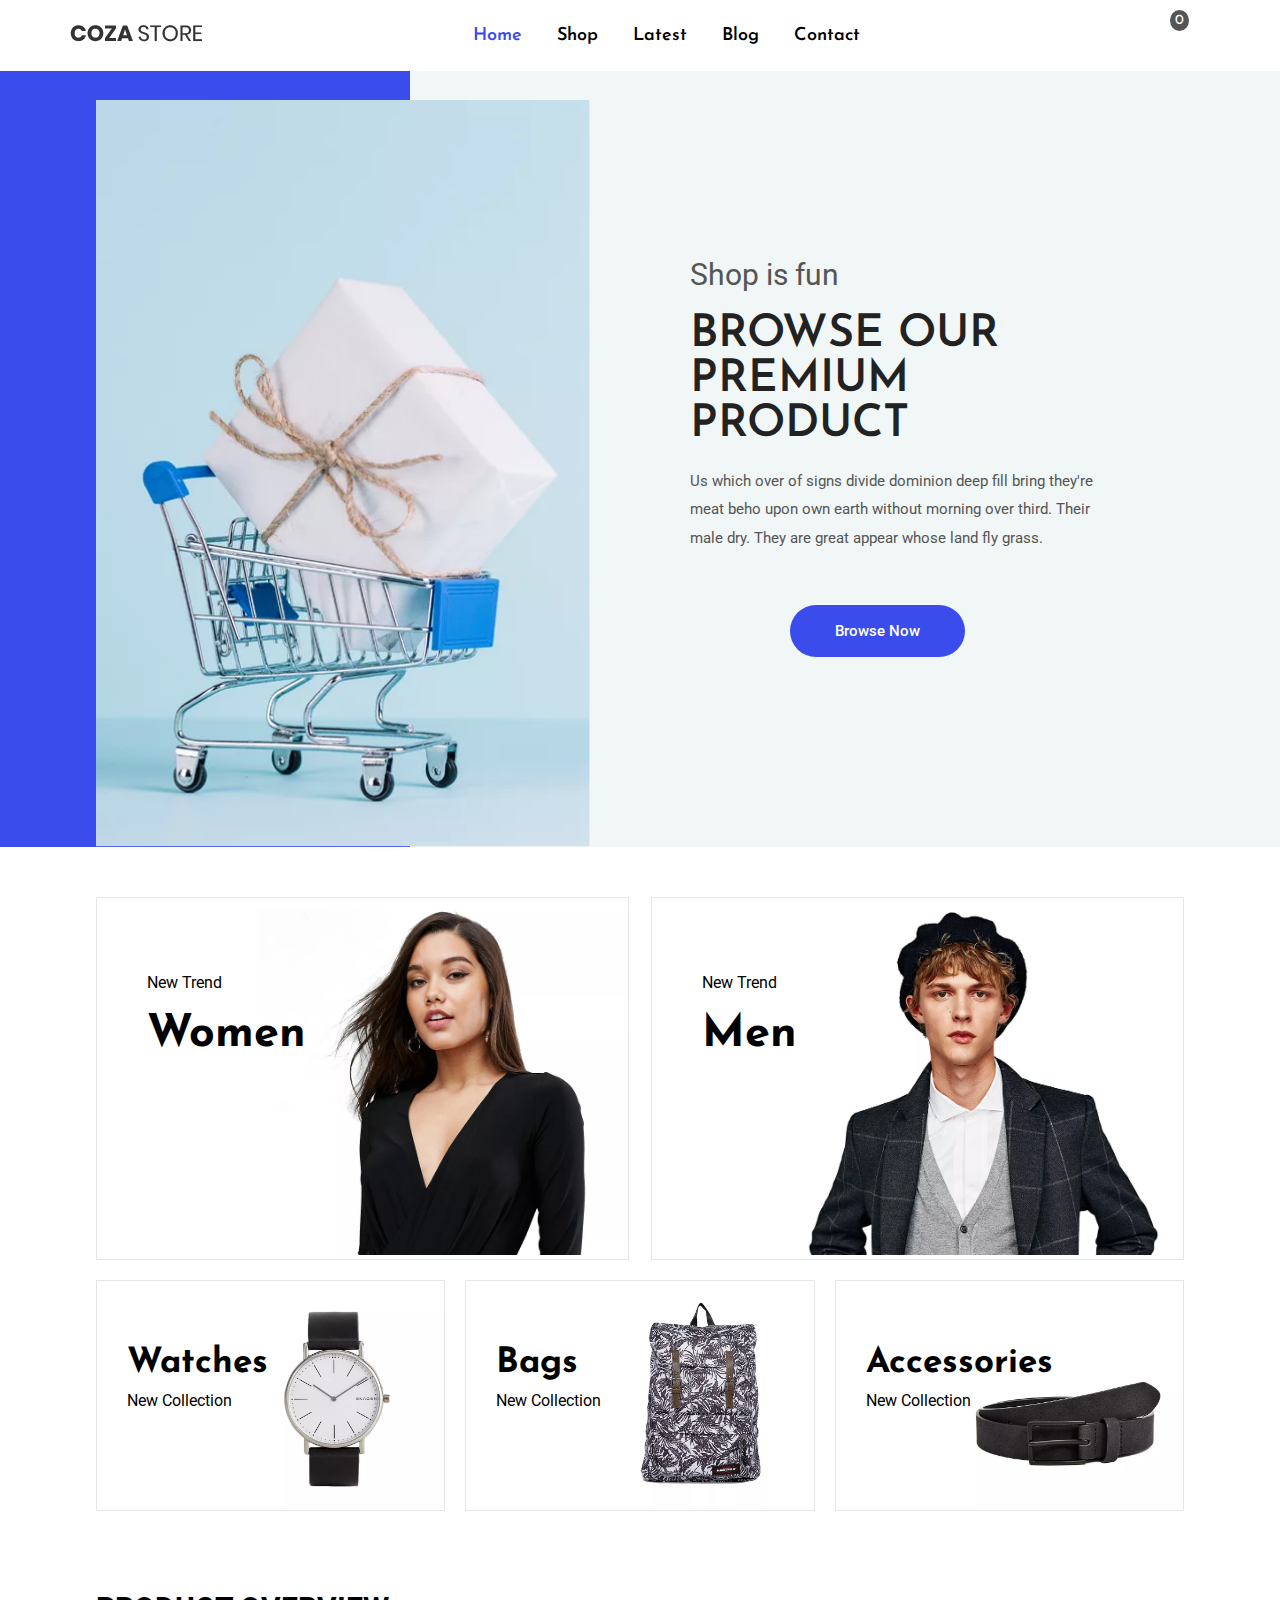
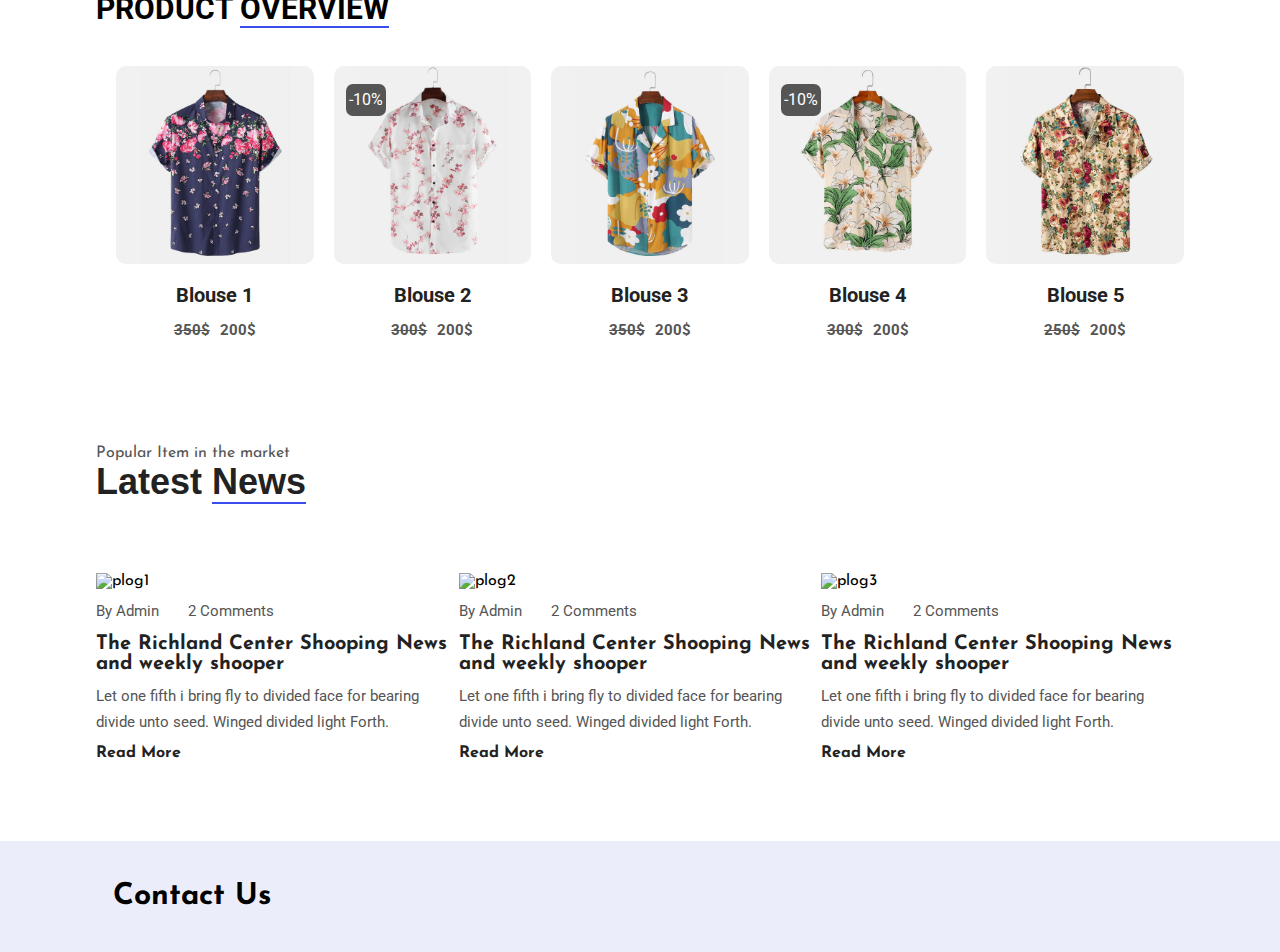
==== index.html @ 4d6a521d "first commit" ====
<!DOCTYPE html>
<html lang="en">

<head>
    <meta charset="UTF-8">
    <meta http-equiv="X-UA-Compatible" content="IE=edge">
    <meta name="viewport" content="width=device-width, initial-scale=1.0">
    <link rel="preconnect" href="https://fonts.googleapis.com">
    <link rel="preconnect" href="https://fonts.gstatic.com" crossorigin>
    <link href="https://fonts.googleapis.com/css2?family=Josefin+Sans:wght@200;300;400;500;600;700&display=swap"
        rel="stylesheet">
    <link rel="preconnect" href="https://fonts.googleapis.com">
    <link rel="preconnect" href="https://fonts.gstatic.com" crossorigin>
    <link href="https://fonts.googleapis.com/css2?family=Roboto:wght@100;300;400;500;700;900&display=swap"
        rel="stylesheet">
    <link rel="stylesheet" href="CSS/style.css">
    <link rel="stylesheet" href="../fontawesome/css/all.css">
    <title>E-Commerce</title>
</head>

<body>
    <nav>
        <a href="#"><img src="Images/logo.png.webp" alt="Logo"></a>
        <ul class="list">
            <li class="list-item"><a href="#">Home</a></li>
            <li class="list-item"><a href="shop.html" target="_blank">Shop</a></li>
            <li class="list-item"><a href="#latest">Latest</a></li>
            <li class="list-item"><a href="#blog">Blog</a></li>
            <li class="list-item"><a href="#Contact">Contact</a></li>
        </ul>
        <div class="icons">
            <a href="#"><i class="fa-solid fa-cart-shopping" title="Cart"></i></a>
            <span id="counter">0</span>
            <a href="signup.html"><i class="fa-solid fa-right-from-bracket" title="Log Out"></i></a>
        </div>
    </nav>
    <header>
        <div class="container">
            <div class="row">
                <img src="Images/hero-banner.png.webp" alt="imge">
                <div class="header-content">
                    <span>Shop is fun</span>
                    <h1>BROWSE OUR PREMIUM PRODUCT</h1>
                    <p>Us which over of signs divide dominion deep fill bring they're meat beho upon own earth without
                        morning over third. Their male dry. They are great appear whose land fly grass.</p>
                    <a href="shop.html" target="_blank" class="btn">Browse Now</a>
                </div>
            </div>
        </div>
    </header>
    <section class="trend">
        <div class="container">
            <div class="row">
                <div class="new-trend">
                    <img src="Images/woman.jpg.webp" alt="Women Image">
                    <div class="new-trend-content">
                        <span>New Trend</span>
                        <h2>Women</h2>
                    </div>
                    <div class="b-trend-content">
                        <a href="productP4.html" target="_blank">SHOP NOW</a>
                    </div>
                </div>
                <div class="new-trend">
                    <img src="Images/man.jpg.webp" alt="Men Image">
                    <div class="new-trend-content">
                        <span>New Trend</span>
                        <h2>Men</h2>
                    </div>
                    <div class="b-trend-content">
                        <a href="productP.html" target="_blank">SHOP NOW</a>
                    </div>
                </div>
            </div>
            <div class="row">
                <div class="new-trend trend-p2">
                    <img src="Images/watch.jpg.webp" alt="Men Watch">
                    <div class="new-trend-content">
                        <h2>Watches</h2>
                        <span>New Collection</span>
                    </div>
                    <div class="b-trend-content">
                        <a href="shop.html" target="_blank">SHOP NOW</a>
                    </div>
                </div>
                <div class="new-trend trend-p2">
                    <img src="Images/bag.jpg.webp" alt="Bag">
                    <div class="new-trend-content">
                        <h2>Bags</h2>
                        <span>New Collection</span>
                    </div>
                    <div class="b-trend-content">
                        <a href="shop.html" target="_blank">SHOP NOW</a>
                    </div>
                </div>
                <div class="new-trend trend-p2">
                    <img src="Images/accessory.jpg.webp" alt="Men Accessories">
                    <div class="new-trend-content">
                        <h2>Accessories</h2>
                        <span>New Collection</span>
                    </div>
                    <div class="b-trend-content">
                        <a href="shop.html" target="_blank">SHOP NOW</a>
                    </div>
                </div>
            </div>
        </div>
    </section>
    <section class="PRODUCT-OVERVIEW" id="latest">
        <div class="container">
            <h2>PRODUCT <span class="overview"> OVERVIEW</span></h2>
            <div class="row">
                <div class="product">
                    <img src="Images/f5.jpg" alt="beauty">
                    <div class="product-detailes">
                        <h4><a href="productP2.html" target="_blank">Blouse 1</a></h4>
                        <h5><span class="price">350$</span>200$</h5>
                        <div class="product-rate">
                            <i class="fa-solid fa-star"></i>
                            <i class="fa-solid fa-star"></i>
                            <i class="fa-solid fa-star"></i>
                            <i class="fa-solid fa-star"></i>
                            <i class="fa-solid fa-star-half-stroke"></i>
                            <span id="add"><a><i class="fa-solid fa-cart-plus"></i></a></span>
                        </div>
                    </div>
                </div>
                <div class="product">
                    <img src="Images/f4.jpg" alt="beauty">
                    <div class="product-detailes">
                        <h4><a href="productP2.html" target="_blank">Blouse 2</a></h4>
                        <h5><span class="price">300$</span>200$</h5>
                        <div class="product-rate">
                            <i class="fa-solid fa-star"></i>
                            <i class="fa-solid fa-star"></i>
                            <i class="fa-solid fa-star"></i>
                            <i class="fa-solid fa-star-half-stroke"></i>
                            <span id="add1"><a><i class="fa-solid fa-cart-plus"></i></a></span>
                        </div>
                    </div>
                </div>
                <div class="product">
                    <img src="Images/f1.jpg" alt="beauty">
                    <div class="product-detailes">
                        <h4><a href="productP2.html" target="_blank">Blouse 3</a></h4>
                        <h5><span class="price">350$</span>200$</h5>
                        <div class="product-rate">
                            <i class="fa-solid fa-star"></i>
                            <i class="fa-solid fa-star"></i>
                            <i class="fa-solid fa-star"></i>
                            <i class="fa-solid fa-star"></i>
                            <span id="add2"><a><i class="fa-solid fa-cart-plus"></i></a></span>
                        </div>
                    </div>
                </div>
                <div class="product">
                    <img src="Images/f2.jpg" alt="beauty">
                    <div class="product-detailes">
                        <h4><a href="productP2.html" target="_blank">Blouse 4</a></h4>
                        <h5><span class="price">300$</span>200$</h5>
                        <div class="product-rate">
                            <i class="fa-solid fa-star"></i>
                            <i class="fa-solid fa-star"></i>
                            <i class="fa-solid fa-star"></i>
                            <i class="fa-solid fa-star-half-stroke"></i>
                            <span id="add3"><a><i class="fa-solid fa-cart-plus"></i></a></span>
                        </div>
                    </div>
                </div>
                <div class="product">
                    <img src="Images/f3.jpg" alt="beauty">
                    <div class="product-detailes">
                        <h4> <a href="productP2.html" target="_blank">Blouse 5</a></h4>
                        <h5><span class="price">250$</span>200$</h5>
                        <div class="product-rate">
                            <i class="fa-solid fa-star"></i>
                            <i class="fa-solid fa-star"></i>
                            <i class="fa-solid fa-star"></i>
                            <i class="fa-solid fa-star"></i>
                            <i class="fa-solid fa-star-half-stroke"></i>
                            <span id="add4"><a><i class="fa-solid fa-cart-plus"></i></a></span>
                        </div>
                    </div>
                </div>
            </div>
        </div>
    </section>
    <section class="news" id="blog">
        <div class="container">
            <p>Popular Item in the market</p>
            <h2>Latest <span>News</span></h2>
            <div class="row">
                <div class="news-info">
                    <img src="https://preview.colorlib.com/theme/aroma/img/blog/blog1.png" alt="plog1">
                    <div class="info-detailes">
                        <p>By Admin <span><i class="fa-regular fa-comment-dots"></i></span>2 Comments </p>
                        <a href="#" class="details">The Richland Center Shooping News and weekly shooper</a>
                        <p>Let one fifth i bring fly to divided face for bearing divide unto seed. Winged divided light
                            Forth.</p>
                        <a href="#">Read More</a>
                        <a href="#" class="news-arrow"><i class="fa-solid fa-arrow-right"></i></a>
                    </div>
                </div>
                <div class="news-info">
                    <img src="https://preview.colorlib.com/theme/aroma/img/blog/blog2.png" alt="plog2">
                    <div class="info-detailes">
                        <p>By Admin <span><i class="fa-regular fa-comment-dots"></i></span>2 Comments </p>
                        <a href="#" class="details">The Richland Center Shooping News and weekly shooper</a>
                        <p>Let one fifth i bring fly to divided face for bearing divide unto seed. Winged divided light
                            Forth.</p>
                        <a href="#">Read More</a>
                        <a href="#" class="news-arrow"><i class="fa-solid fa-arrow-right"></i></a>
                    </div>
                </div>
                <div class="news-info">
                    <img src="https://preview.colorlib.com/theme/aroma/img/blog/blog3.png" alt="plog3">
                    <div class="info-detailes">
                        <p>By Admin <span><i class="fa-regular fa-comment-dots"></i></span>2 Comments </p>
                        <a href="#" class="details">The Richland Center Shooping News and weekly shooper</a>
                        <p>Let one fifth i bring fly to divided face for bearing divide unto seed. Winged divided light
                            Forth.</p>
                        <a href="#">Read More</a>
                        <a href="#" class="news-arrow"><i class="fa-solid fa-arrow-right"></i></a>
                    </div>
                </div>
            </div>
        </div>
    </section>
    <footer id="Contact">
        <div class="container">
            <div class="row">
                <h2>Contact Us</h2>
                <div class="social">
                    <a href="#"><i class="fa-brands fa-facebook"></i></a>
                    <a href="#"><i class="fa-brands fa-instagram"></i></a>
                    <a href="#"><i class="fa-brands fa-linkedin"></i></a>
                </div>
            </div>
        </div>
    </footer>
    <script>
    //Counter
        let count = 0;
        const counter = document.getElementById('counter');
        document.getElementById('add').addEventListener('click', event => {
            count++;
            counter.innerText = count;
        });
        document.getElementById('add1').addEventListener('click', event => {
            count++;
            counter.innerText = count;
        });
        document.getElementById('add2').addEventListener('click', event => {
            count++;
            counter.innerText = count;
        });
        document.getElementById('add3').addEventListener('click', event => {
            count++;
            counter.innerText = count;
        });
        document.getElementById('add4').addEventListener('click', event => {
            count++;
            counter.innerText = count;
        });
    </script>
</body>

</html>
---- CSS/style.css ----
*,
*::after,
*::before {
    padding: 0;
    margin: 0;
    box-sizing: border-box;
}

body {
    font-family: 'Josefin Sans', sans-serif;
    /*font-family: 'Roboto', sans-serif; */
}

.container {
    width: 85%;
    margin: auto;
}

.row {
    display: flex;
    justify-content: space-between;
    align-items: flex-start;
}

ul {
    list-style: none;
    display: flex;
    gap: 35px;
}

a {
    text-decoration: none;
}

:root {
    --fColor: #7f8bdf;
    --sColor: #384aeb;
    --firstColor: #555555;
    --secondColor: #222;
    --bColor: #3A4CEB;
    --b2Color: #f1f6f7;
}

/* ======================================Nav========================================== */
nav {
    display: flex;
    justify-content: space-between;
    align-items: center;
    width: 100%;
    background-color: white;
    padding: 25px 70px;
    position: fixed;
    z-index: 11111;
}

nav .list {
    font-size: 18px;
    font-weight: 600;
}

nav .list .list-item a {
    color: black;
}

nav .list .list-item a:hover {
    color: var(--sColor);
}

nav .list .list-item:nth-child(1) a {
    color: var(--sColor);
}

nav .icons a {
    margin-left: 40px;
    color: black;
    font-size: 18px;
}

nav .icons a:nth-child(1) {
    position: relative;
}

nav .icons a:hover {
    color: var(--sColor);
}

#counter {
    position: absolute;
    top: 10px;
    background-color: var(--firstColor);
    color: #fff;
    font-size: 14px;
    padding: 3px 5px;
    border-radius: 50%;
    -webkit-border-radius: 50%;
    -moz-border-radius: 50%;
    -ms-border-radius: 50%;
    -o-border-radius: 50%;
}

/* ============================Header=========================================== */
header {
    background: linear-gradient(to right,
            var(--bColor) 32%,
            var(--bColor) 0%,
            var(--b2Color) 0%,
            var(--b2Color)70%);
}

header .row {
    align-items: center;
}

header img {
    padding-top: 100px;
    width: 50%;
}

header .header-content {
    width: 50%;
    padding-top: 50px;
    margin-left: 100px;
}

header .header-content span {
    font-size: 30px;
    color: var(--firstColor);
    font-family: 'Roboto', sans-serif;
}

header .header-content h1 {
    font-size: 45px;
    margin-bottom: 20px;
    width: 90%;
    font-weight: 600;
    color: var(--secondColor);
    margin-top: 20px;
}

header .header-content p {
    color: var(--firstColor);
    font-family: 'Roboto', sans-serif;
    line-height: 1.9;
    margin-bottom: 70px;
    font-size: 15px;
    width: 85%;
}

.btn {
    border: none;
    outline: none;
    background-color: var(--bColor);
    font-family: 'Roboto', sans-serif;
    color: white;
    padding: 17px 45px;
    font-weight: 500;
    font-size: 15px;
    border-radius: 30px;
    transition: 0.3s all ease-in;
    margin-left: 100px;
}

.btn:hover {
    background-color: transparent;
    border: 1px solid var(--sColor);
    color: var(--secondColor);
}

/* ================================Trend Section====================================== */
.trend {
    margin-top: 50px;
}

.trend .row {
    align-items: center;
    margin-bottom: 20px;
}

.trend .new-trend img {
    height: 100%;
    width: 100%;
}

.trend .new-trend {
    border: 1px solid #E6E6E6;
    width: 49%;
    position: relative;
}

.trend .new-trend::before {
    content: "";
    top: 0;
    left: 0;
    bottom: 0;
    right: 0;
    width: 0;
    height: 100%;
    position: absolute;
}

.trend .new-trend:hover::before {
    width: 100%;
    background: #384aeb34;
}

.trend .new-trend .new-trend-content {
    position: absolute;
    top: 75px;
    left: 50px;
}

.trend .new-trend .new-trend-content span {
    font-family: 'Roboto', sans-serif;
}

.trend .new-trend .new-trend-content h2 {
    font-size: 45px;
    margin-top: 20px;
}

.trend .new-trend .b-trend-content a {
    position: absolute;
    font-family: 'Roboto', sans-serif;
    bottom: 20px;
    left: 30px;
    color: black;
    font-weight: 500;
    font-size: 18px;
    border-bottom: 1px solid var(--bColor);
    padding: 10px;
    visibility: hidden;
    transition: .4s all ease-in;
    -webkit-transition: .4s all ease-in;
    -moz-transition: .4s all ease-in;
    -ms-transition: .4s all ease-in;
    -o-transition: .4s all ease-in;
}

.trend .new-trend:hover .b-trend-content a {
    visibility: visible;
    transform: translateX(10px);
    -webkit-transform: translateX(10px);
    -moz-transform: translateX(10px);
    -ms-transform: translateX(10px);
    -o-transform: translateX(10px);
}

.trend .trend-p2:nth-child(2) {
    margin-left: 20px;
    margin-right: 20px;
}

.trend .trend-p2 .new-trend-content {
    top: 45px;
    left: 30px;
}

.trend .trend-p2 .new-trend-content h2 {
    font-size: 35px;
    margin-bottom: 10px;
}

/* ========================================PRODUCT-OVERVIEW========================== */
.PRODUCT-OVERVIEW {
    margin-top: 80px;
}

.PRODUCT-OVERVIEW .row {
    margin-bottom: 100px;
}

.PRODUCT-OVERVIEW h2 {
    font-size: 30px;
    font-family: 'Roboto', sans-serif;
    margin-bottom: 40px;
}

.PRODUCT-OVERVIEW .overview {
    border-bottom: 2px solid var(--bColor);
}

.PRODUCT-OVERVIEW img {
    width: 100%;
    height: 100%;
    border-radius: 10px;
    transition: 0.3s all ease-in;
    -webkit-transition: 0.3s all ease-in;
    -moz-transition: 0.3s all ease-in;
    -ms-transition: 0.3s all ease-in;
    -o-transition: 0.3s all ease-in;
}

.PRODUCT-OVERVIEW .product {
    margin-left: 20px;
    text-align: center;
    font-family: 'Roboto', sans-serif;
    line-height: 2;
    position: relative;
    overflow: hidden;
}

.PRODUCT-OVERVIEW .product:nth-child(2)::after,
.PRODUCT-OVERVIEW .product:nth-child(4)::after {
    content: '-10%';
    position: absolute;
    top: 0px;
    left: 12px;
    top: 18px;
    background-color: var(--firstColor);
    color: white;
    padding: 0px 3px;
    border-radius: 7px;
    -webkit-border-radius: 7px;
    -moz-border-radius: 7px;
    -ms-border-radius: 7px;
    -o-border-radius: 7px;
}

.PRODUCT-OVERVIEW .product:hover img {
    transform: scale(1.1);
    -webkit-transform: scale(1.1);
    -moz-transform: scale(1.1);
    -ms-transform: scale(1.1);
    -o-transform: scale(1.1);
}

.PRODUCT-OVERVIEW .product .product-rate {
    position: absolute;
    bottom: 100px;
    left: 20px;
    color: gold;
    visibility: hidden;
    transition: .6s all ease-in;
    -webkit-transition: .6s all ease-in;
    -moz-transition: .6s all ease-in;
    -ms-transition: .6s all ease-in;
    -o-transition: .6s all ease-in;
}

.PRODUCT-OVERVIEW .product:hover .product-rate {
    visibility: visible;
    transform: translateX(5px);
    -webkit-transform: translateX(5px);
    -moz-transform: translateX(5px);
    -ms-transform: translateX(5px);
    -o-transform: translateX(5px);
}

.PRODUCT-OVERVIEW .product .product-rate span a {
    color: var(--secondColor);
    margin-left: 38px;
    font-size: 17px;
    color: var(--secondColor);
}

.PRODUCT-OVERVIEW .product .product-rate span a:hover {
    color: var(--sColor);
}

.PRODUCT-OVERVIEW .product .product-detailes h4 a {
    font-size: 20px;
    color: var(--secondColor);
}

.PRODUCT-OVERVIEW .product .product-detailes h5 {
    font-size: 15px;
    color: var(--firstColor);
}

.PRODUCT-OVERVIEW .product .product-detailes h5 .price {
    text-decoration: line-through;
    margin-right: 10px;
}

.PRODUCT-OVERVIEW .product:hover .product-detailes h5 {
    color: var(--sColor);
}

/* =======================================Single Product Page============================= */
.product-page .row {
    align-items: flex-start;
    justify-content: center;
}

.product-page {
    margin-top: 20px;
    line-height: 2.1;
}

.product-page .btn {
    padding: 8px 20px;
    margin-left: 10px;
}

.product-page .img-product img {
    height: 100%;
    width: 100%;
}

.product-page .img-product .small-products-image {
    margin-left: 5px;
}

.product-page .img-product .small-products-image img {
    height: 100%;
    width: 100%;
}

.product-page .product-info {
    /* margin-left: 100px; */
    padding: 20px;
    width: 40%;
}

.product-page .product-info .t-shirt {
    color: var(--sColor);
    font-size: inherit;
}

.product-page .product-info p {
    color: var(--firstColor);
}

.product-page .product-info h1 {
    font-size: 45px;
}

.product-page .product-info h4 {
    font-size: 20px;
    color: var(--firstColor);
    font-family: 'Roboto', sans-serif;
    margin-bottom: 10px;
}

.product-page .product-info .size {
    display: block;
    margin-bottom: 20px;
    padding: 5px 15px;
    border: none;
    outline: none;
    border: 1px solid #d9d6d6;
    border-radius: 5px;
    -webkit-border-radius: 5px;
    -moz-border-radius: 5px;
    -ms-border-radius: 5px;
    -o-border-radius: 5px;
}

.product-page .product-info input {
    padding: 7px 10px;
    border: none;
    outline: none;
    border: 1px solid #d9d6d6;
    border-radius: 7px;
    -webkit-border-radius: 7px;
    -moz-border-radius: 7px;
    -ms-border-radius: 7px;
    -o-border-radius: 7px;
    margin-bottom: 25px;
}

.product-page .product-info .info {
    width: 80%;

}

.product-page .product-info .info h3 {
    font-family: inherit;
    font-size: 30px;
    margin-bottom: 10px;
}

.product-page .product-info .info h3 span {
    border-bottom: 2px solid var(--sColor);
}

.product-page .product-info .info p {
    font-family: 'Roboto', sans-serif;
    color: var(--firstColor);
    line-height: 2;
}

/*========================================= Blog================================= */
.news {
    margin-top: 100px;
    margin-bottom: 80px;
}

.news p {
    color: var(--firstColor);
}

.news h2 {
    font-size: 36px;
    font-weight: 600;
    color: #222222;
    font-family: 'Oswald', sans-serif;
    margin-bottom: 70px;
}

.news span {
    border-bottom: 2px solid var(--bColor);
}

.news .news-info .info-detailes p {
    color: var(--firstColor);
    margin-bottom: 10px;
    margin-top: 10px;
    line-height: 1.7;
    font-size: 15px;
    font-family: 'Roboto', sans-serif;
}

.news .news-info .info-detailes span {
    padding-left: 20px;
    padding-right: 5px;
    border: none;
}

.news .news-info .info-detailes .details {
    font-size: 20px;
    color: var(--secondColor);
    font-weight: bold;
}

.news .news-info .info-detailes a {
    color: var(--secondColor);
    font-weight: 500;
    font-weight: bold;
}

.news .news-info .info-detailes .news-arrow {
    color: var(--firstColor);
    margin-left: 15px;
    transition: .4s all ease-in;
    -webkit-transition: .4s all ease-in;
    -moz-transition: .4s all ease-in;
    -ms-transition: .4s all ease-in;
    -o-transition: .4s all ease-in;
}

.news .news-info:hover .info-detailes a {
    color: var(--bColor);
}

.news .news-info:hover .info-detailes .news-arrow {
    margin-left: 20px;
}

footer {
    background-color: #7f8adf28;
    padding: 40px 20px;
}

footer .row {
    align-items: center;
}

footer h2 {
    font-size: 30px;
}

footer .social a i {
    color: var(--secondColor);
    margin-left: 20px;
    font-size: 23px;
    transition: .4s all ease-in;
    -webkit-transition: .4s all ease-in;
    -moz-transition: .4s all ease-in;
    -ms-transition: .4s all ease-in;
    -o-transition: .4s all ease-in;
}

footer .social i:hover {
    transform: rotateY(180deg);
    -webkit-transform: rotateY(180deg);
    -moz-transform: rotateY(180deg);
    -ms-transform: rotateY(180deg);
    -o-transform: rotateY(180deg);
    color: var(--sColor);
}

/* ======================================Login========================================== */
.login-container {
    background: url('https://startuppakistan.com.pk/wp-content/uploads/2021/04/c-users-dell-pictures-1_swfb1o_k1lgprn-xruzq8w-jp.jpeg');
    background-size: cover;
    background-position: center;
    background-repeat: no-repeat;
    position: relative;
    width: 100%;
    height: 100vh;
}

.login-container::after {
    content: '';
    position: absolute;
    top: 0;
    bottom: 0;
    left: 0;
    right: 0;
    background-color: #384aeb1c;
    z-index: 1;
}

.form-box {
    position: absolute;
    width: 50%;
    max-width: 450px;
    left: 50%;
    top: 50%;
    transform: translate(-50%, -50%);
    background-color: white;
    /* box-shadow: 7px 7px rgba(204, 204, 204, 0.751); */
    padding: 50px 60px 70px;
    text-align: center;
    border-radius: 5px;
    -webkit-border-radius: 5px;
    -moz-border-radius: 5px;
    -ms-border-radius: 5px;
    -o-border-radius: 5px;
    z-index: 2;
}

.form-box h1 {
    font-size: 30px;
    color: var(--bColor);
    margin-bottom: 30px;
    position: relative;
}

.form-box h1::after {
    content: '';
    position: absolute;
    width: 40px;
    height: 4px;
    border-radius: 3px;
    -webkit-border-radius: 3px;
    -moz-border-radius: 3px;
    -ms-border-radius: 3px;
    -o-border-radius: 3px;
    bottom: -12px;
    left: 45%;
    background-color: var(--secondColor);
}

.form-box .form-box1 {
    display: flex;
    align-items: center;
    margin: 15px 0;
    background-color: rgb(236, 234, 234);
    border-radius: 10px;
    -webkit-border-radius: 10px;
    -moz-border-radius: 10px;
    -ms-border-radius: 10px;
    -o-border-radius: 10px;
    max-height: 65px;
    transition: max-height 0.5s;
    -webkit-transition: max-height 0.5s;
    -moz-transition: max-height 0.5s;
    -ms-transition: max-height 0.5s;
    -o-transition: max-height 0.5s;
    overflow: hidden;
}

.form-box .form-box1 i {
    margin-left: 20px;
    color: var(--secondColor);
}

input {
    width: 100%;
    border: 0;
    outline: 0;
    padding: 15px;
    background: transparent;
    padding: 18px 15px;
}

.btn-feild {
    width: 100%;
    display: flex;
    justify-content: space-between;
    margin-top: 30px;
}

.btn-feild button ,
.btn-feild a
{
    padding: 10px 50px;
    border: none;
    outline: none;
    border-radius:20px ;
    -webkit-border-radius:20px ;
    -moz-border-radius:20px ;
    -ms-border-radius:20px ;
    -o-border-radius:20px ;
    background-color: var(--bColor);
    color: white;
    font-size: 15px;
    font-weight: 600;
    cursor: pointer;
}
.btn-feild .disable-btn{
    background-color: #eaeaea;
    color: #555;
}
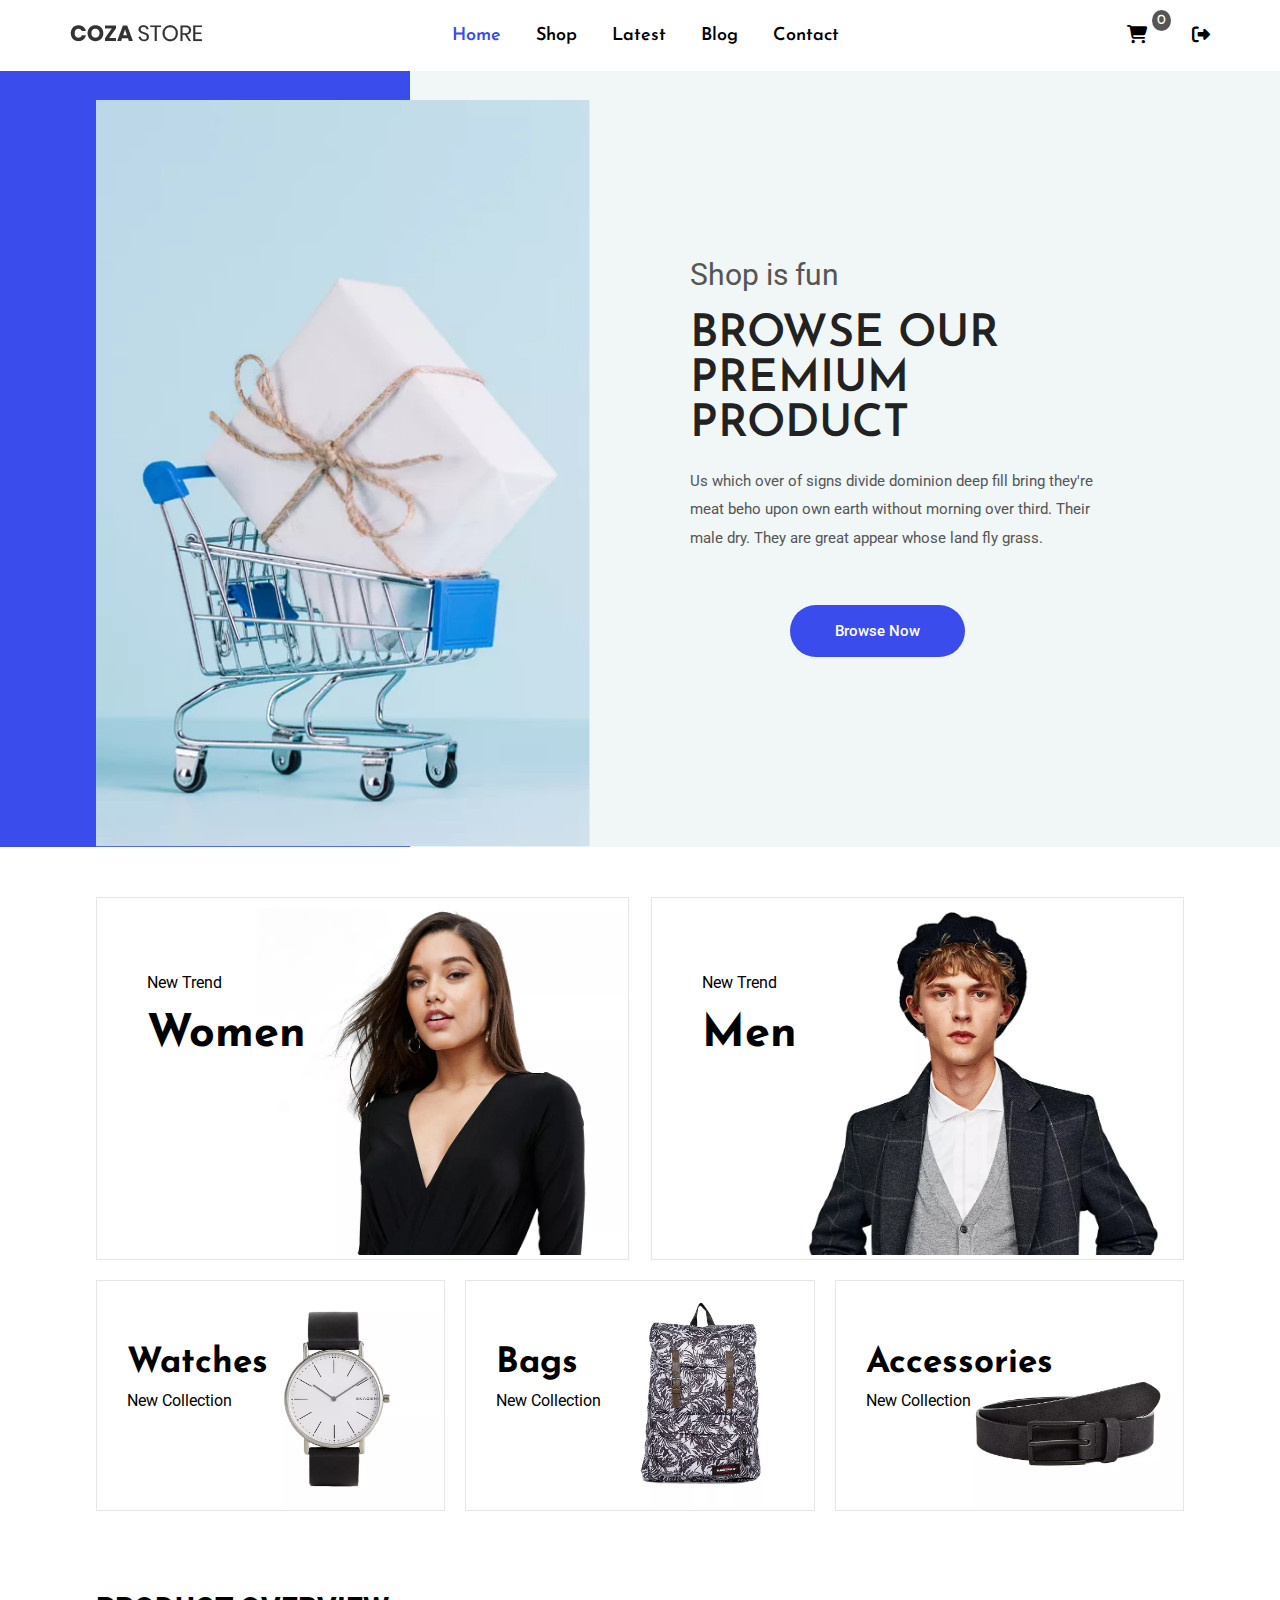
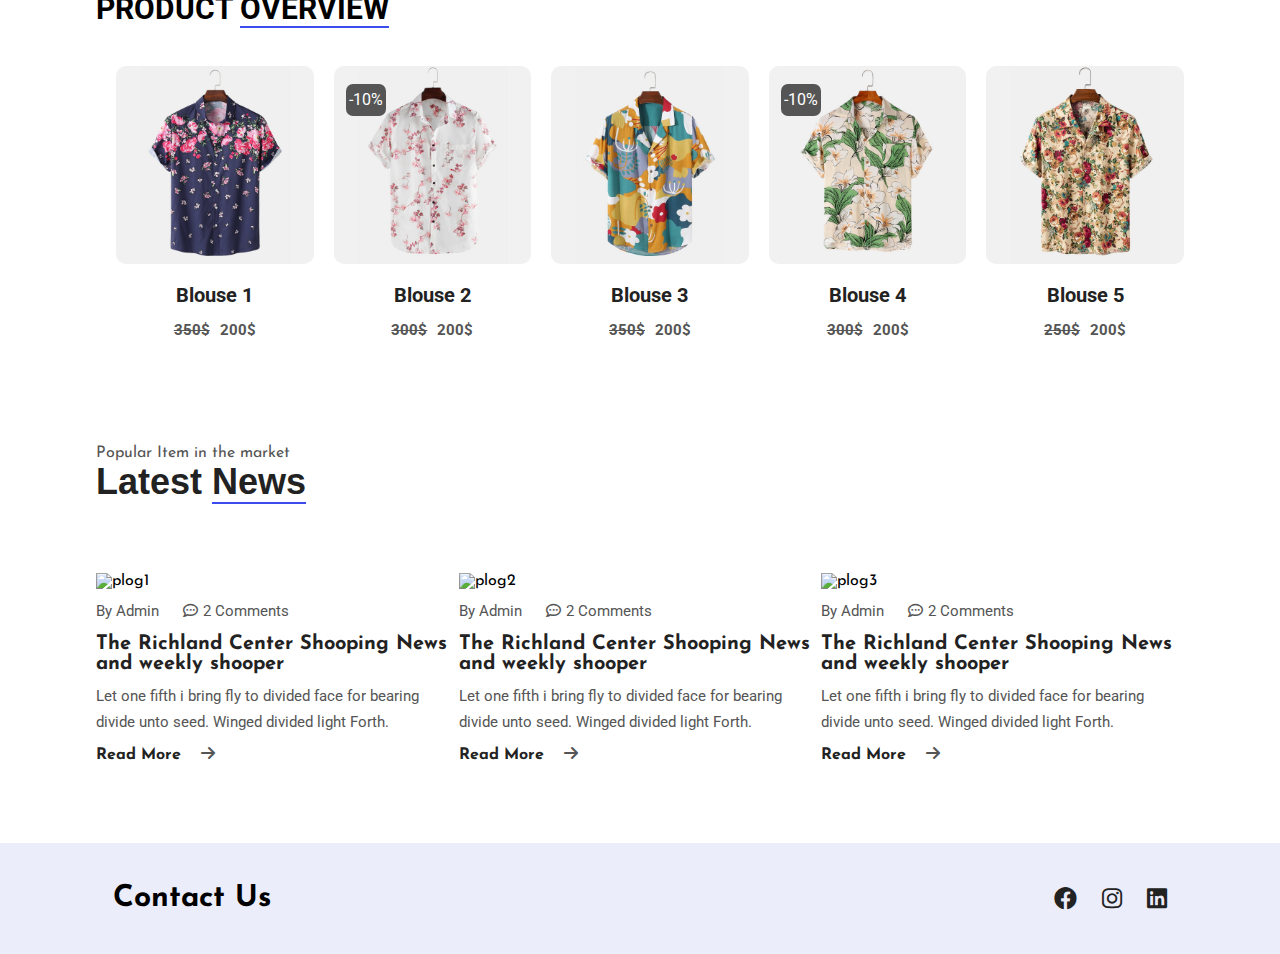
==== commit ddbf0c80: "first commit" ====
--- a/index.html
+++ b/index.html
@@ -14,7 +14,7 @@
     <link href="https://fonts.googleapis.com/css2?family=Roboto:wght@100;300;400;500;700;900&display=swap"
         rel="stylesheet">
     <link rel="stylesheet" href="CSS/style.css">
-    <link rel="stylesheet" href="../fontawesome/css/all.css">
+    <link rel="stylesheet" href="CSS/all.css">
     <title>E-Commerce</title>
 </head>
 
